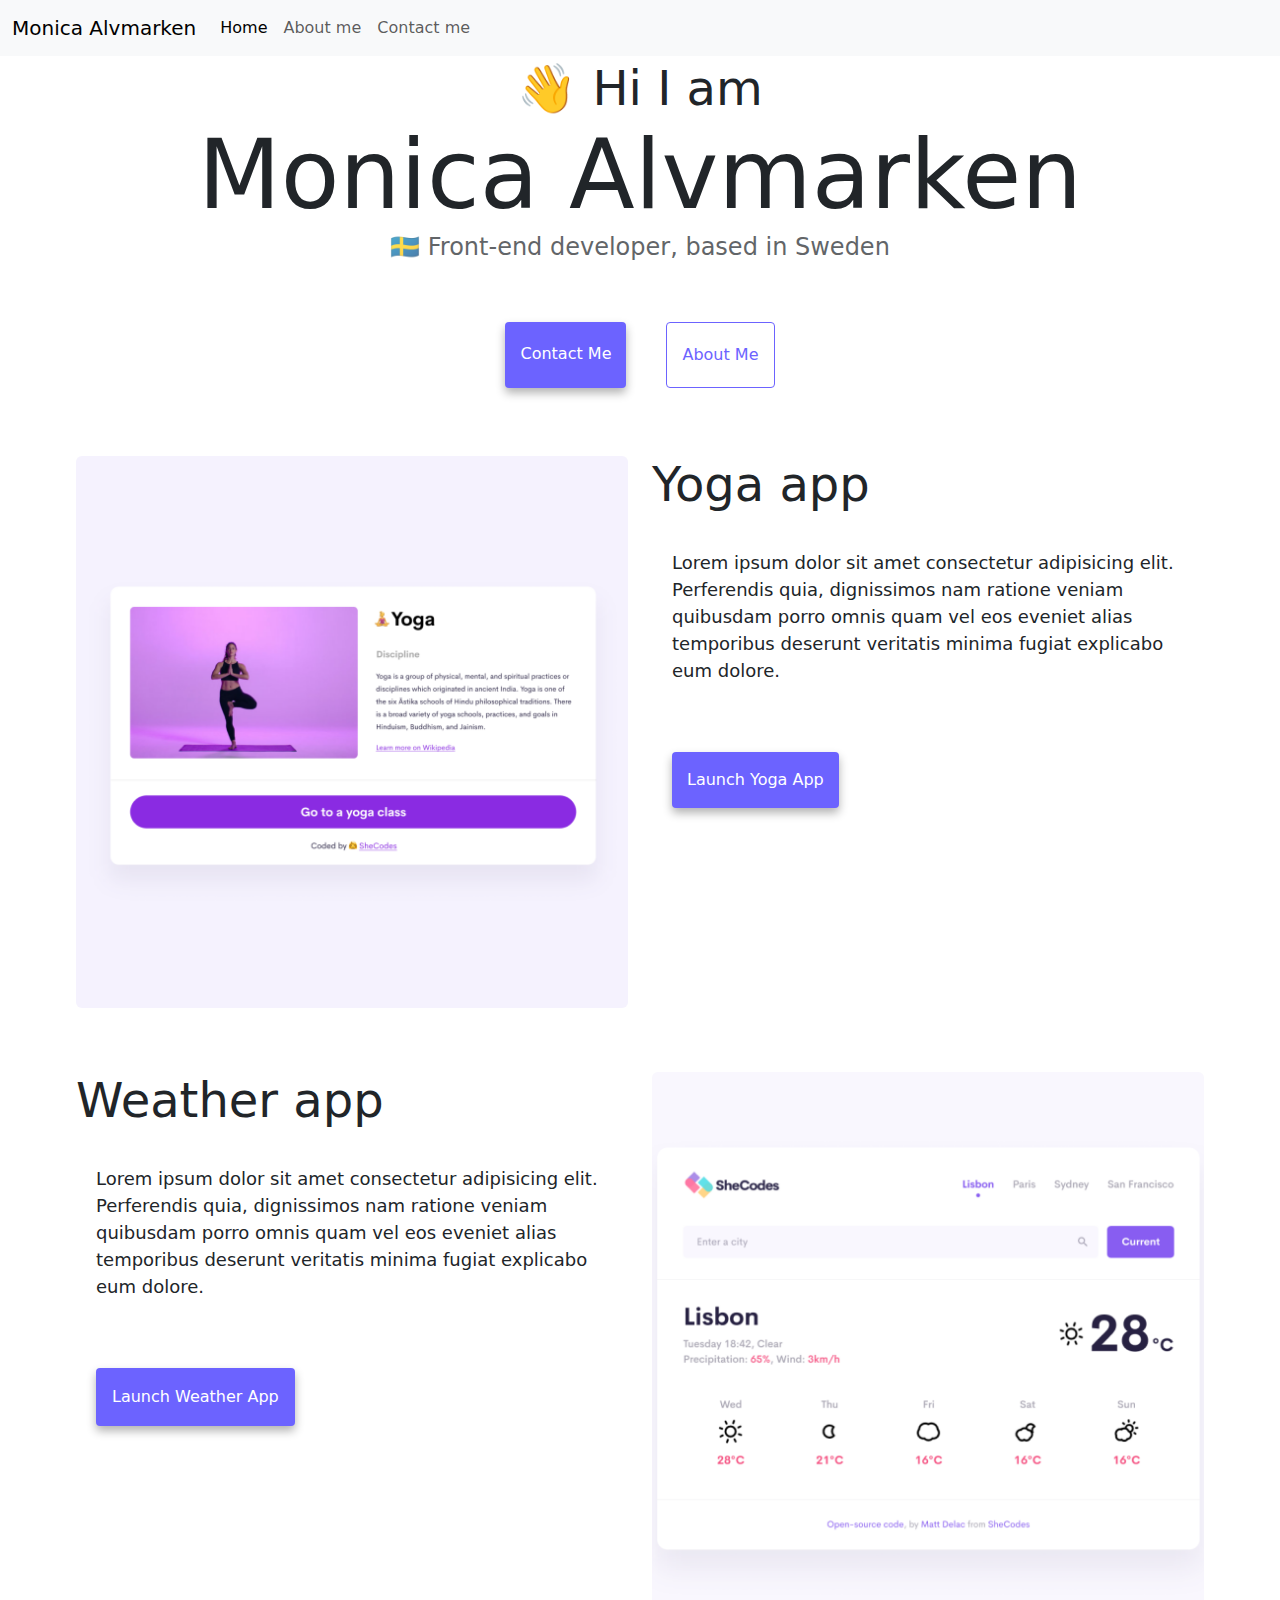
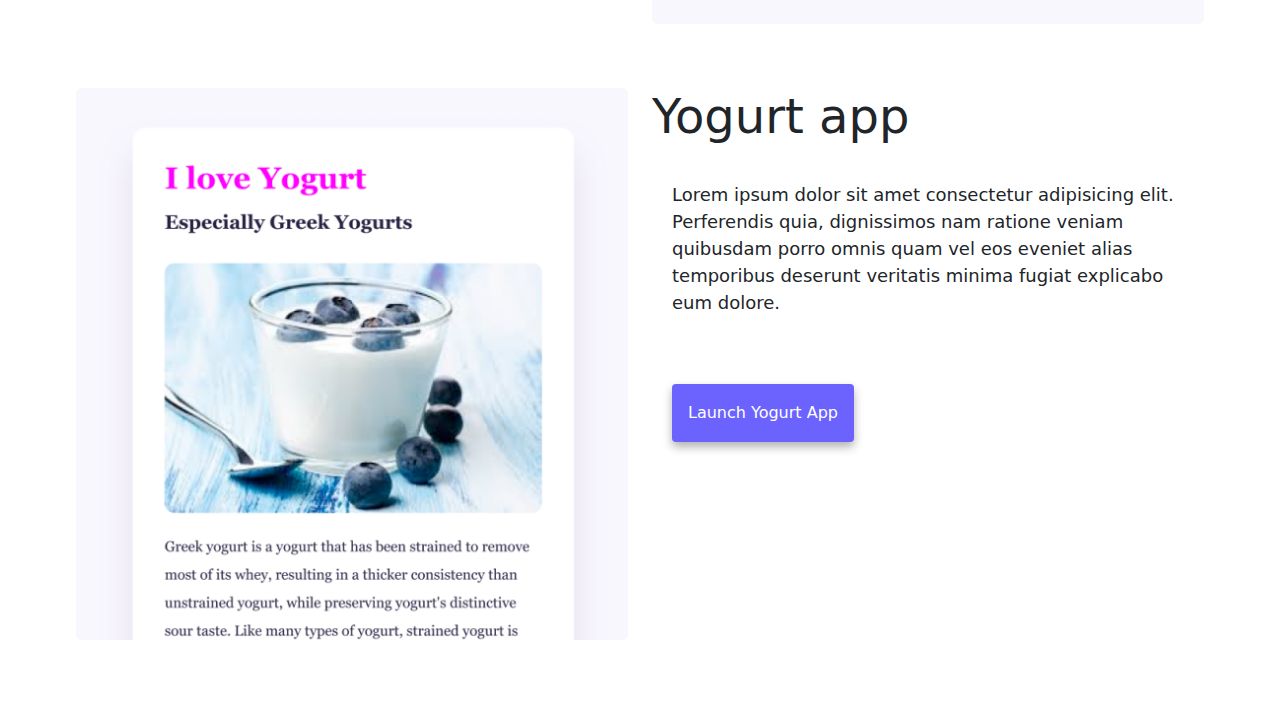
==== index.html @ 01b437a0 "Setup the project from codesandbox" ====
<!DOCTYPE html>
<html lang="en">
  <head>
    <meta charset="UTF-8" />
    <meta http-equiv="X-UA-Compatible" content="IE=edge" />
    <meta name="viewport" content="width=device-width, initial-scale=1.0" />
    <title>Monica Alvmarken</title>
    <link
      href="https://cdn.jsdelivr.net/npm/bootstrap@5.3.3/dist/css/bootstrap.min.css"
      rel="stylesheet"
      integrity="sha384-QWTKZyjpPEjISv5WaRU9OFeRpok6YctnYmDr5pNlyT2bRjXh0JMhjY6hW+ALEwIH"
      crossorigin="anonymous"
    />
    <link rel="stylesheet" href="/css/style.css" />
    <script
      src="https://cdn.jsdelivr.net/npm/bootstrap@5.3.3/dist/js/bootstrap.bundle.min.js"
      integrity="sha384-YvpcrYf0tY3lHB60NNkmXc5s9fDVZLESaAA55NDzOxhy9GkcIdslK1eN7N6jIeHz"
      crossorigin="anonymous"
    ></script>
  </head>
  <body>
    <nav class="navbar fixed-top navbar-expand-lg bg-body-tertiary">
      <div class="container-fluid">
        <a class="navbar-brand" href="/index.html">Monica Alvmarken</a>
        <button
          class="navbar-toggler"
          type="button"
          data-bs-toggle="collapse"
          data-bs-target="#navbarNav"
          aria-controls="navbarNav"
          aria-expanded="false"
          aria-label="Toggle navigation"
        >
          <span class="navbar-toggler-icon"></span>
        </button>
        <div class="collapse navbar-collapse" id="navbarNav">
          <ul class="navbar-nav">
            <li class="nav-item">
              <a class="nav-link active" aria-current="page" href="/index.html"
                >Home</a
              >
            </li>
            <li class="nav-item">
              <a class="nav-link" href="/about.html">About me</a>
            </li>
            <li class="nav-item">
              <a class="nav-link" href="/about.html#contact">Contact me</a>
            </li>
          </ul>
        </div>
      </div>
    </nav>
    <h2>👋 Hi I am</h2>
    <h1>Monica Alvmarken</h1>
    <h3>🇸🇪 Front-end developer, based in Sweden</h3>
    <div class="navigation-links">
      <a href="/about.html#contact" class="contact-link">Contact me</a>
      <a href="/about.html" class="about-link">About me</a>
    </div>
    <div class="container-fluid">
      <div class="row mt-5 mb-5">
        <div class="col-sm-6 mb-3">
          <img src="/images/yoga.png" class="img-fluid rounded" alt="Yoga App" />
        </div>
        <div class="col-sm-6 mb-3">
          <h2 class="mb-3 column-header">Yoga app</h2>
          <p>
            Lorem ipsum dolor sit amet consectetur adipisicing elit. Perferendis
            quia, dignissimos nam ratione veniam quibusdam porro omnis quam vel
            eos eveniet alias temporibus deserunt veritatis minima fugiat
            explicabo eum dolore.
            <br />
          </p>
          <div class="navigation-links column-button">
            <a href="#" class="contact-link mt-2 pt-3 pb-3">Launch Yoga app</a>
          </div>
        </div>
      </div>
      <div class="row mt-5 mb-3">
        <div class="col-sm-6 mb-3">
          <h2 class="mb-3 column-header">Weather app</h2>
          <p>
            Lorem ipsum dolor sit amet consectetur adipisicing elit. Perferendis
            quia, dignissimos nam ratione veniam quibusdam porro omnis quam vel
            eos eveniet alias temporibus deserunt veritatis minima fugiat
            explicabo eum dolore.
            <br />
          </p>
          <div class="navigation-links column-button">
            <a href="#" class="btn contact-link mt-2 pt-3 pb-3"
              >Launch Weather app</a
            >
          </div>
        </div>
        <div class="col-sm-6 mb-3">
          <img
            src="/images/weather.png"
            class="img-fluid rounded"
            alt="Weather App"
          />
        </div>
      </div>
      <div class="row mt-5 mb-3">
        <div class="col-sm-6 mb-3">
          <img
            src="/images/yogurt.png"
            class="img-fluid rounded"
            alt="Yoghurt App"
          />
        </div>
        <div class="col-sm-6 mb-3">
          <h2 class="mb-3 column-header">Yogurt app</h2>
          <p>
            Lorem ipsum dolor sit amet consectetur adipisicing elit. Perferendis
            quia, dignissimos nam ratione veniam quibusdam porro omnis quam vel
            eos eveniet alias temporibus deserunt veritatis minima fugiat
            explicabo eum dolore.
            <br />
          </p>
          <div class="navigation-links column-button">
            <a href="#" class="btn contact-link mt-2 pt-3 pb-3"
              >Launch Yogurt app</a
            >
          </div>
        </div>
      </div>
    </div>
  </body>
</html>
---- css/style.css ----
:root {
    --primary-color: #6c63ff;
    --secondary-color: #f5f2fe;
    --box-shadow: 0 5px 10px rgba(0, 0, 0, 0.3);
  }
  
  body {
    margin: 60px auto;
    max-width: 90%;
  }
  
  h1,
  h2,
  h3 {
    text-align: center;
    margin: 0;
  }
  
  h1 {
    font-size: 96px;
  }
  
  h2 {
    font-size: 48px;
  }
  
  h3 {
    font-size: 24px;
    opacity: 0.7;
  }
  
  p {
    padding: 20px;
    border-radius: 4px;
    font-size: 18px;
    line-height: 1.5;
    text-align: start;
  }
  
  .navigation-links {
    display: flex;
    margin-top: 40px;
    justify-content: center;
  }
  
  .navigation-links a {
    margin: 20px;
    border-radius: 4px;
    padding: 20px 15px;
    text-decoration: none;
    text-transform: capitalize;
  }
  
  .contact-link {
    background: var(--primary-color);
    box-shadow: var(--box-shadow);
    color: white;
  }
  
  .about-link {
    color: var(--primary-color);
    border: 1px solid var(--primary-color);
  }
  
  .homepage-link {
    color: var(--primary-color);
    text-align: center;
    display: block;
  }
  
  .about-paragraphs {
    display: flex;
    margin: 30px 0;
  }
  
  .about-paragraphs p {
    margin: 10px;
  }
  
  .email-link {
    display: flex;
    justify-content: center;
    color: var(--primary-color);
    font-size: 28px;
    text-decoration: none;
  }
  
  .email-link:hover {
    text-decoration: underline;
  }
  
  .column-color {
    background-color: #f4f2fe;
    border: 1px solid;
    border-color: lightgray;
    border-radius: 6px;
  }
  .column-header {
    text-align: start;
  }
  .column-button {
    justify-content: start;
  }
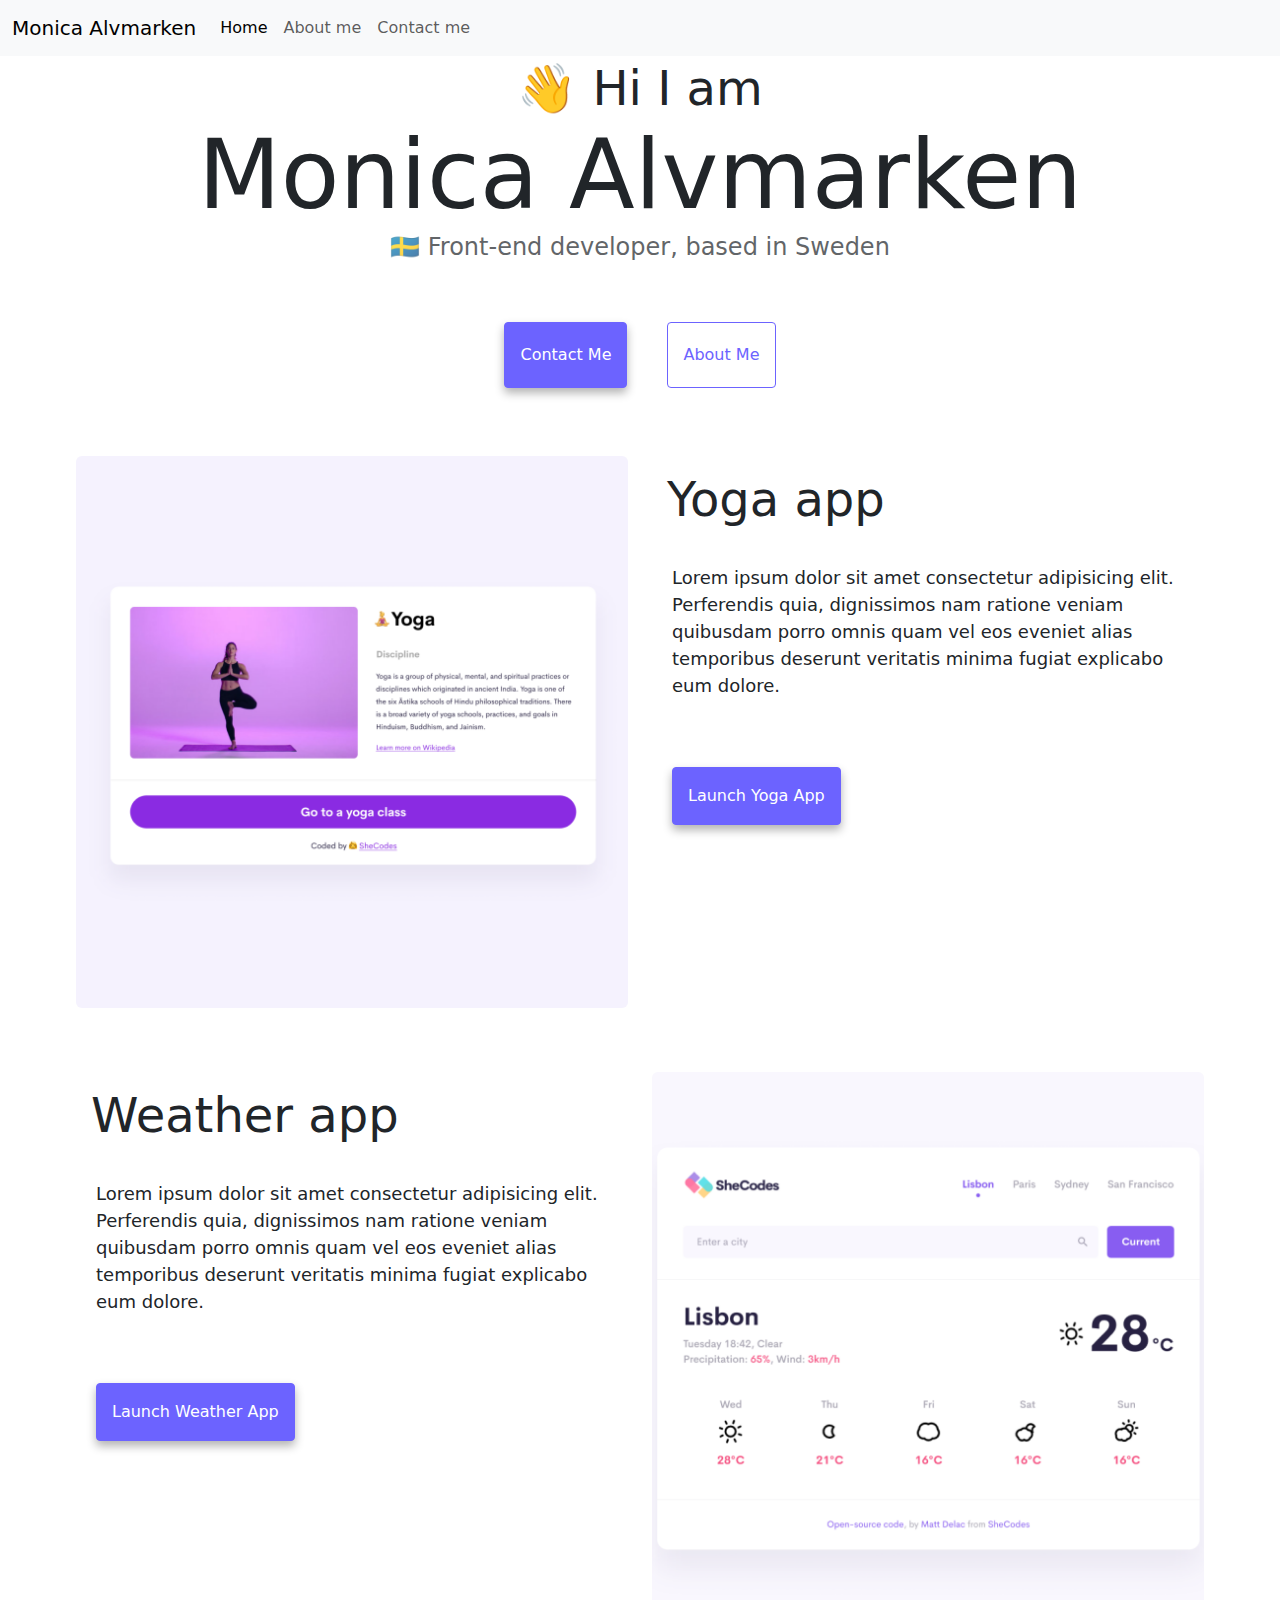
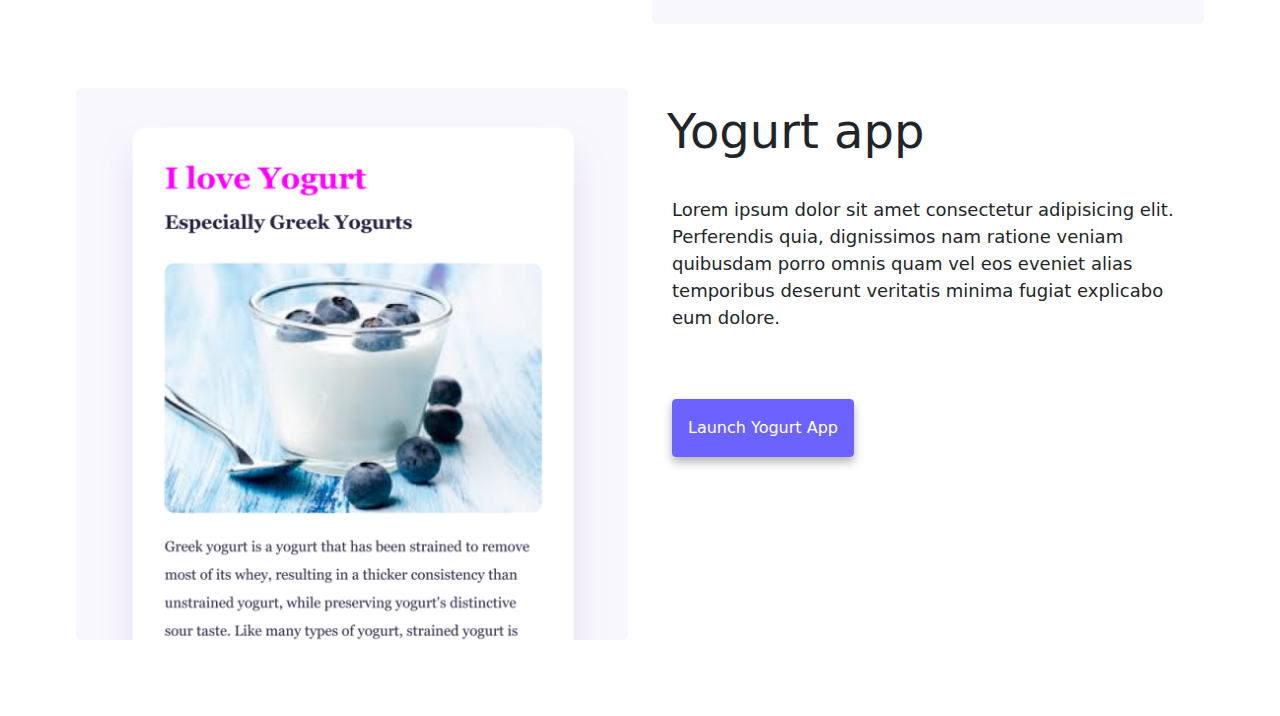
==== commit 5beb5645: "Adjusted some css" ====
--- a/index.html
+++ b/index.html
@@ -4,7 +4,8 @@
     <meta charset="UTF-8" />
     <meta http-equiv="X-UA-Compatible" content="IE=edge" />
     <meta name="viewport" content="width=device-width, initial-scale=1.0" />
-    <title>Monica Alvmarken</title>
+    <meta name="description" content="The portfolio page of Monica Alvmarken, a frontend developer from Falun, Sweden.">
+    <title>Portfolio page for Frontend developer Monica Alvmarken</title>
     <link
       href="https://cdn.jsdelivr.net/npm/bootstrap@5.3.3/dist/css/bootstrap.min.css"
       rel="stylesheet"
@@ -21,7 +22,7 @@
   <body>
     <nav class="navbar fixed-top navbar-expand-lg bg-body-tertiary">
       <div class="container-fluid">
-        <a class="navbar-brand" href="/index.html">Monica Alvmarken</a>
+        <a class="navbar-brand" href="/" title="Back to the portfolio start page">Monica Alvmarken</a>
         <button
           class="navbar-toggler"
           type="button"
@@ -36,15 +37,15 @@
         <div class="collapse navbar-collapse" id="navbarNav">
           <ul class="navbar-nav">
             <li class="nav-item">
-              <a class="nav-link active" aria-current="page" href="/index.html"
+              <a class="nav-link active" aria-current="page" href="/" title="Back to the portfolio start page"
                 >Home</a
               >
             </li>
             <li class="nav-item">
-              <a class="nav-link" href="/about.html">About me</a>
+              <a class="nav-link" href="/about.html" title="Click here to learn more about me">About me</a>
             </li>
             <li class="nav-item">
-              <a class="nav-link" href="/about.html#contact">Contact me</a>
+              <a class="nav-link" href="/about.html#contact" title="Click here to get to my contact link">Contact me</a>
             </li>
           </ul>
         </div>
@@ -54,13 +55,13 @@
     <h1>Monica Alvmarken</h1>
     <h3>🇸🇪 Front-end developer, based in Sweden</h3>
     <div class="navigation-links">
-      <a href="/about.html#contact" class="contact-link">Contact me</a>
-      <a href="/about.html" class="about-link">About me</a>
+      <a href="/about.html#contact" class="contact-link" title="Click here to get to my contact link">Contact me</a>
+      <a href="/about.html" class="about-link" title="Click here to learn more about me">About me</a>
     </div>
     <div class="container-fluid">
       <div class="row mt-5 mb-5">
         <div class="col-sm-6 mb-3">
-          <img src="/images/yoga.png" class="img-fluid rounded" alt="Yoga App" />
+          <img src="/images/yoga.png" class="img-fluid rounded d-none d-sm-block" alt="Image of my Yoga App" />
         </div>
         <div class="col-sm-6 mb-3">
           <h2 class="mb-3 column-header">Yoga app</h2>
@@ -72,7 +73,7 @@
             <br />
           </p>
           <div class="navigation-links column-button">
-            <a href="#" class="contact-link mt-2 pt-3 pb-3">Launch Yoga app</a>
+            <a href="#" class="btn contact-link mt-2 pt-3 pb-3" title="Click here to launch Yoga app">Launch Yoga app</a>
           </div>
         </div>
       </div>
@@ -87,7 +88,7 @@
             <br />
           </p>
           <div class="navigation-links column-button">
-            <a href="#" class="btn contact-link mt-2 pt-3 pb-3"
+            <a href="#" class="btn contact-link mt-2 pt-3 pb-3" title="Click here to launch my Weather app"
               >Launch Weather app</a
             >
           </div>
@@ -95,8 +96,8 @@
         <div class="col-sm-6 mb-3">
           <img
             src="/images/weather.png"
-            class="img-fluid rounded"
-            alt="Weather App"
+            class="img-fluid rounded d-none d-sm-block"
+            alt="Image of my Weather App"
           />
         </div>
       </div>
@@ -104,8 +105,8 @@
         <div class="col-sm-6 mb-3">
           <img
             src="/images/yogurt.png"
-            class="img-fluid rounded"
-            alt="Yoghurt App"
+            class="img-fluid rounded d-none d-sm-block"
+            alt="Image of my Yoghurt App"
           />
         </div>
         <div class="col-sm-6 mb-3">
@@ -118,7 +119,7 @@
             <br />
           </p>
           <div class="navigation-links column-button">
-            <a href="#" class="btn contact-link mt-2 pt-3 pb-3"
+            <a href="#" class="btn contact-link mt-2 pt-3 pb-3" title="Click here to launch my Yogurt app"
               >Launch Yogurt app</a
             >
           </div>
--- a/css/style.css
+++ b/css/style.css
@@ -22,8 +22,8 @@
   
   h2 {
     font-size: 48px;
-  }
-  
+}
+
   h3 {
     font-size: 24px;
     opacity: 0.7;
@@ -55,11 +55,26 @@
     background: var(--primary-color);
     box-shadow: var(--box-shadow);
     color: white;
+    transition: ease-in-out 150ms;
+    border: 1px solid var(--primary-color);
   }
   
+  .contact-link:hover {
+    background: white;
+    box-shadow: var(--box-shadow);
+    color: var(--primary-color);
+    border: 1px solid var(--primary-color);
+  }
   .about-link {
     color: var(--primary-color);
     border: 1px solid var(--primary-color);
+    transition: ease-in-out 150ms;
+  }
+
+  .about-link:hover {
+    background: var(--primary-color);
+    color: white;
+    box-shadow: var(--box-shadow);
   }
   
   .homepage-link {
@@ -95,10 +110,27 @@
     border-color: lightgray;
     border-radius: 6px;
   }
-  .column-header {
+ .column-header {
     text-align: start;
+    margin: 15px;
   }
+    
   .column-button {
     justify-content: start;
   }
-  +    
+
+  @media (max-width:576px) {
+    h1 {
+        font-size: 48px;
+        line-height: 1.1;
+    }
+    h2 {
+        font-size: 34px;
+        line-height: 1.5;
+    }
+    h3 {
+        margin-top: 5px;
+    }
+
+  } 